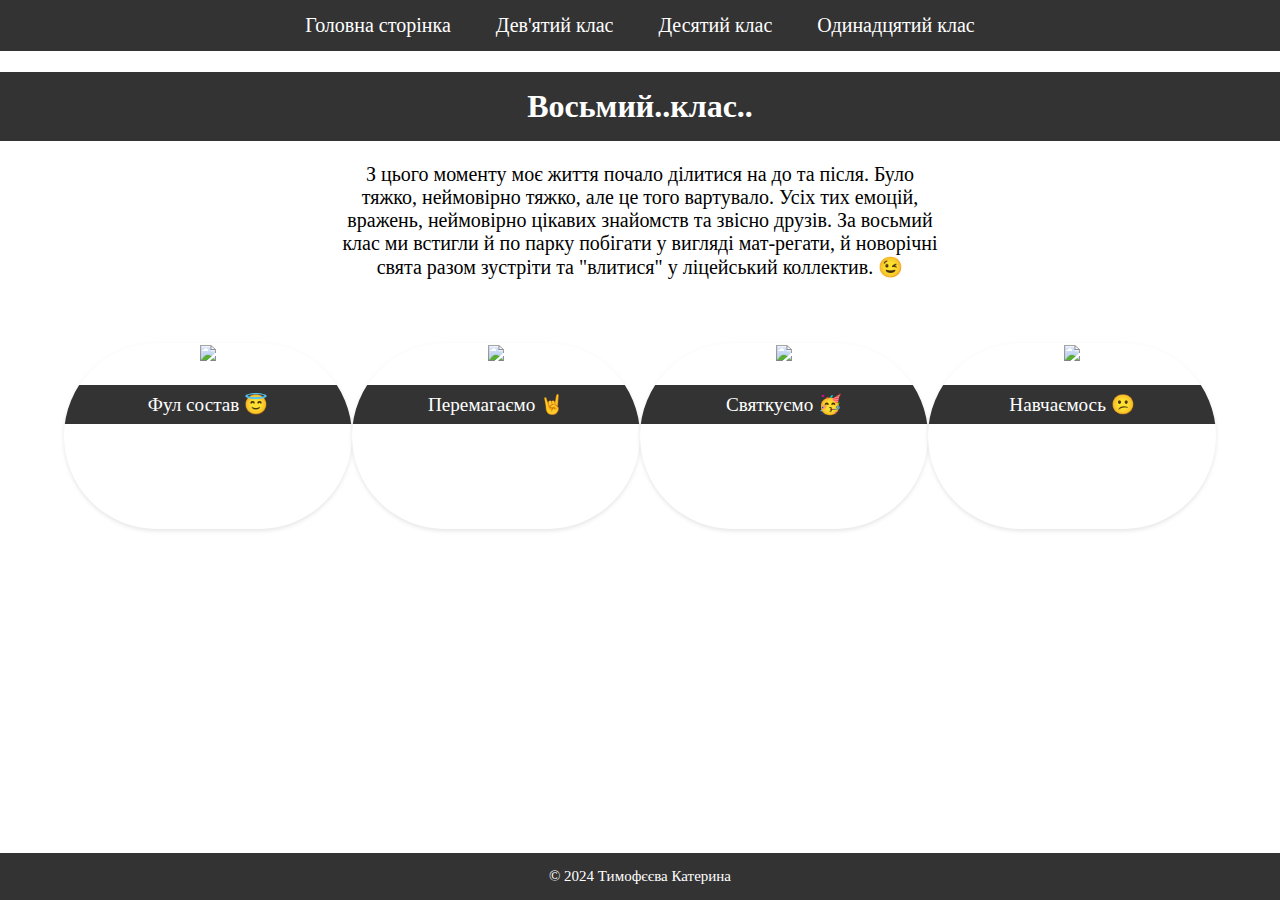
==== Восьмий клас.html @ c2164a8e "Add files via upload" ====
<!DOCTYPE html>
<html lang="en">
<head>
    <meta charset="UTF-8">
    <meta name="viewport" content="width=device-width, initial-scale=1.0">
    <title>Восьмий клас</title>
    <link rel="stylesheet" href="styles.css">
</head>
<div class="navbar">
    <a href="index.html" class="button">Головна сторінка</a>
    <a href="Дев'ятий клас.html" class="button">Дев'ятий клас</a>
    <a href="Десятий клас.html" class="button">Десятий клас</a>
    <a href="Одинадцятий клас.html" class="button">Одинадцятий клас</a>
</div>
<h1>Восьмий..клас..</h1>
<body>
    <div class="text-cont">
        <p>З цього моменту моє життя почало ділитися на до та після. 
            Було тяжко, неймовірно тяжко, але це того вартувало. 
            Усіх тих емоцій, вражень, неймовірно цікавих знайомств та звісно друзів. 
            За восьмий клас ми встигли й по парку побігати у вигляді мат-регати, 
            й новорічні свята разом зустріти та "влитися" у ліцейський коллектив. &#128521;
            </p>
    </div>
    <div class="photo-cont">
        <div class="thumbnail">
            <a><img src="data/vosem.jpg"></a>
            <p class="caption">Фул состав &#128519;</p>
        </div>
        <div class="thumbnail">
            <a><img src="data/vosem2.jpg"></a>
            <p>Перемагаємо &#129304;</p> 
        </div>
        <div class="thumbnail">
            <a><img src="data/vosem1.jpg"></a>
            <p>Святкуємо &#129395;</p>
        </div>
        <div class="thumbnail">
            <a><img src="data/vosem4.jpg"></a>
            <p class="caption">Навчаємось &#128533;</p>
        </div>
    </div>
    <footer>
        <p>&copy; 2024 Тимофєєва Катерина</p>
    </footer>
</body>
</html>
---- styles.css ----
body {
    font-family: 'Times New Roman', Times, serif;
    margin: 0;
    padding: 0;
    font-size: 20px;
    margin-bottom: 170px;
}

h1 {
    background-color: #333;
    color: #fff;
    font-size: 2rem;
    padding: 1rem;
    text-align: center;
}

.thumbnail-container {
    display: flex;
    flex-wrap: wrap;
    justify-content: center;
    margin: 0 2rem;
}

.thumbnail {
    background-color: #fff;
    border-radius: 4px;
    box-shadow: 0 2px 4px rgba(0, 0, 0, 0.1);
    margin: 2rem 0;
    overflow: hidden;
    width: calc(25% - 2rem);
    text-align: center;
    border-radius: 6rem;
}

.thumbnail img {
    width: auto; 
    height: 250px;
}

.thumbnail p {
    background-color: #333;
    color: #fff;
    font-size: 1.2rem;
    padding: 0.5rem;
    text-align: center;
}

.content-container {
    display: grid;
    grid-template-columns: 1fr 4fr; 
    gap: 2rem;
    padding-left: 2rem;
}

.text-container {
    grid-column: 1 / 2;
    grid-row: 1 / 2;
}

.photo-container .thumbnail {
    width: 220px;
    padding-bottom: auto;
    position: relative;
    overflow: hidden;
    display: inline-block;
}

.text-cont {
    max-width: 600px;
    margin: 0 auto;
    padding: 0 1rem;
    text-align: center;
  }
  
  .photo-cont {
    display: flex;
    flex-wrap: wrap;
    justify-content: center;
    margin-top: 2rem;
    height: 250px; 
  }
  
footer {
    font-size: 15px;
    position: fixed;
    left: 0;
    bottom: 0;
    width: 100%;
    background-color: #333;
    color: white;
    text-align: center;
    padding: 0rem 0;
}
.navbar {
    background-color: #333; 
    overflow: hidden;
    text-align: center; 
}
.navbar a {
    display: inline-block; 
    color: white; 
    text-align: center; 
    padding: 14px 20px; 
    text-decoration: none; 
}

.navbar a:hover {
    background-color: #ddd; 
    color: black;
}
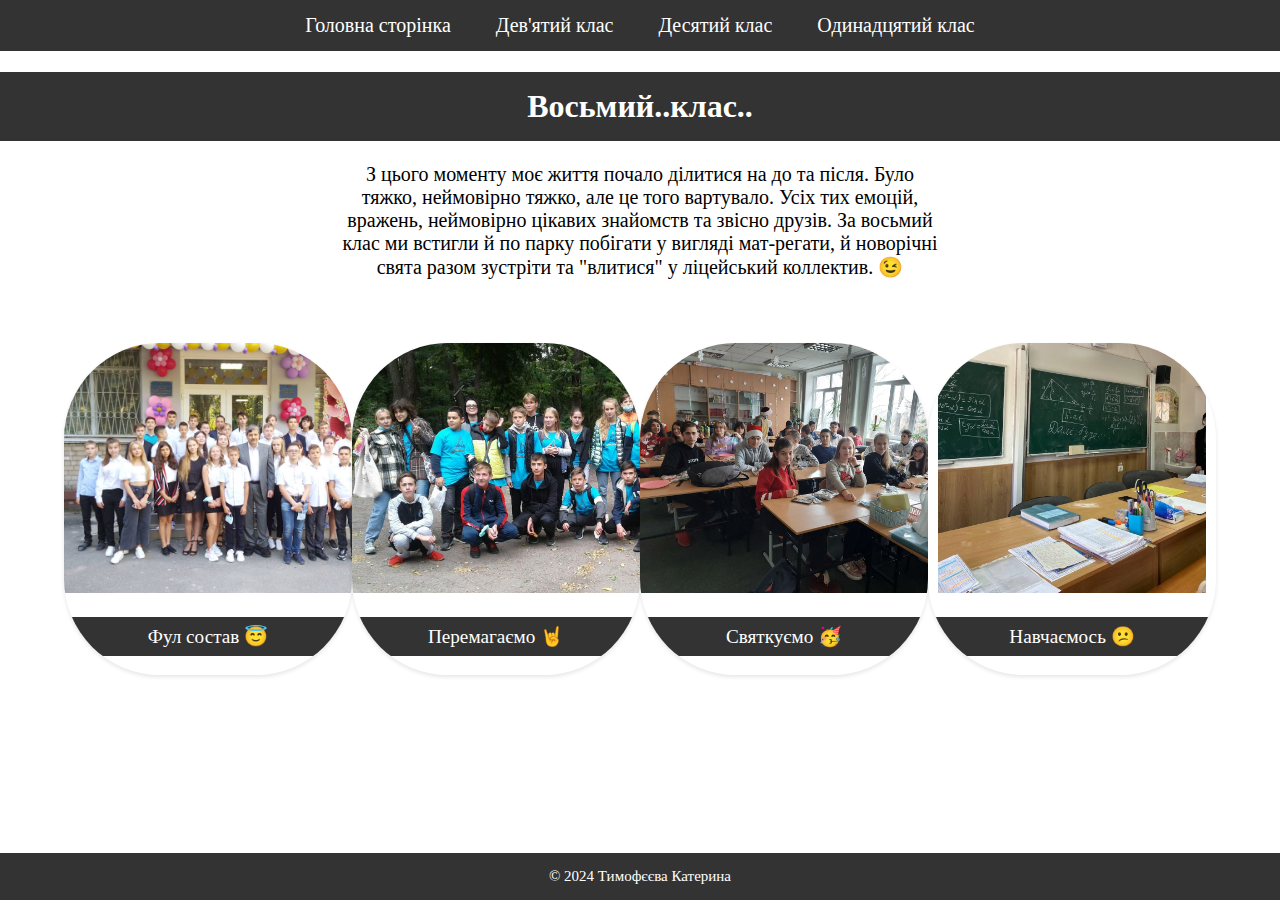
==== commit d43949c0: "Восьмий клас.html" ====
--- a/Восьмий клас.html
+++ b/Восьмий клас.html
@@ -24,7 +24,7 @@
     </div>
     <div class="photo-cont">
         <div class="thumbnail">
-            <a><img src="data/vosem.jpg"></a>
+            <a><img src="data/vosem.JPG"></a>
             <p class="caption">Фул состав &#128519;</p>
         </div>
         <div class="thumbnail">
@@ -44,4 +44,4 @@
         <p>&copy; 2024 Тимофєєва Катерина</p>
     </footer>
 </body>
-</html>+</html>
